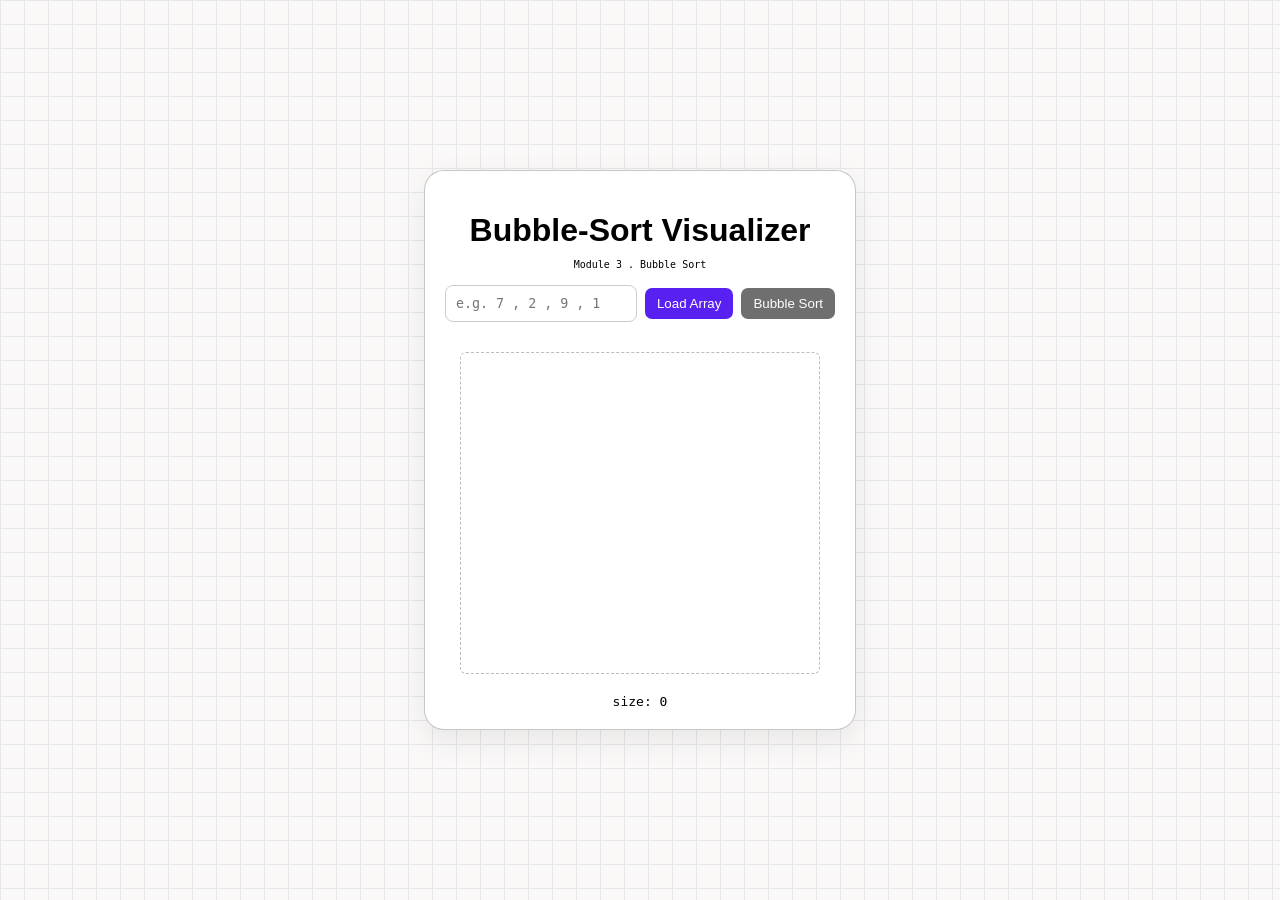
==== Bubble Sort/index.html @ d6e2092b "Add Sorting module: animated Bubble Sort visualizer with async step-by-step execution" ====
<!DOCTYPE html>
<html lang="en">

<head>
  <meta charset="UTF-8">
  <meta name="viewport" content="width=device-width, initial-scale=1.0">
  <title>bubble Sort</title>
  <script src="script.js"></script>
  <link rel="stylesheet" href="style.css">
</head>

<body>
  <div class="visualizer">
    <h1>Bubble-Sort Visualizer</h1>
    <p style="text-align: center; font-size: x-small; font-family: monospace; ">Module 3 . Bubble Sort</p>
    <div class="controls">
      <input type="text" id="inputValue" placeholder="e.g. 7 , 2 , 9 , 1">
      <button class="loadArray" onclick="loadArray()">Load Array</button>
      <button class="bubbleSort" onclick="bubbleSort()">Bubble Sort</button>
    </div>
    <div id="barscontainer"class="bars-container"></div>
    <div id="sizeLabel" style="text-align: center; font-family: monospace; margin-top: 20px;">size: 0</div>
  </div>
</body>

</html>
---- Bubble Sort/style.css ----
body{
  margin:0;
  min-height:100vh;
  display:flex;
  justify-content:center;
  align-items:center;
  font-family:'Trebuchet MS','Lucida Sans Unicode','Lucida Grande','Lucida Sans',Arial,sans-serif;
  background:#faf9f7;
  background-image:
    linear-gradient(to right,#e5e7eb 1px,transparent 1px),
    linear-gradient(to bottom,#e5e7eb 1px,transparent 1px);
  background-size:24px 24px;
}

.visualizer{
  background:#fff;
  padding:20px;
  margin:50px;
  border:.5px solid rgba(0,0,0,.22);
  border-radius:20px;
  box-shadow:0 10px 30px rgba(0,0,0,.08);
}

h1{
  margin-bottom: 0px;
  text-align:center;
}

.controls{
  display:flex;
  justify-content:center;
  align-items:center;
  gap:8px;
  margin:15px 0;
}

input{
  padding:10px;
  border:1px solid #ccc;
  border-radius:8px;
  font-family:monospace;
  transition:.25s;
}

input:focus{
  outline:none;
  border-color:#3b82f6;
  box-shadow:0 0 0 3px rgba(59,130,246,.25);
}

button{
  font-weight: 500;
  padding:8px 12px;
  border:none;
  border-radius:7px;
  color:#fff;
  cursor:pointer;
  transition:.25s;
}

.loadArray{background:#4000f0de;}
.bubbleSort{background:#6f6f6f;}

.loadArray:hover{
  background:#fff;
  color:#2563eb;
  box-shadow:0 0 18px rgba(37,99,235,.35);
}

.bubbleSort:hover{
  background:#fff;
  color:#555;
  box-shadow:0 0 18px rgba(90,90,90,.3);
}

button:active{
  transform:scale(.96);
}

.bars-container{
  display:flex;
  justify-content:center;
  align-items:flex-end;
  height:300px;
  padding:10px;
  gap:10px;
  overflow:hidden;
  border:1.5px dashed #b8bcc4;
  border-radius:6px;
    margin-top: 30px;
    margin-left: 15px;
    margin-right: 15px;
}

.bar{
  flex:1;
  min-width:20px;
  display:flex;
  justify-content:center;
  align-items:flex-end;
  background:#eef1f5;
  border:2px solid #4a5568;
  border-radius:6px 6px 0 0;
  font:11px monospace;
  transition:height .25s ease,background .25s,border-color .25s,transform .2s;
}

.bar:hover{
  filter:brightness(.97);
}

.bar.comparing-left{
  background:#e6e8fd;
  border-color:#4c51bf;
  transform:translateY(-2px);
}

.bar.comparing-right{
  background:#fde6e6;
  border-color:#bf4c4c;
  transform:translateY(-4px);
}

.bar.swapped{
  background:#dcfce7;
  border-color:#15803d;
  /* transform:scaleY(1.03); */
}

.bar.sorted{
  background:#d8f7df;
  border-color:#16a34a;
}
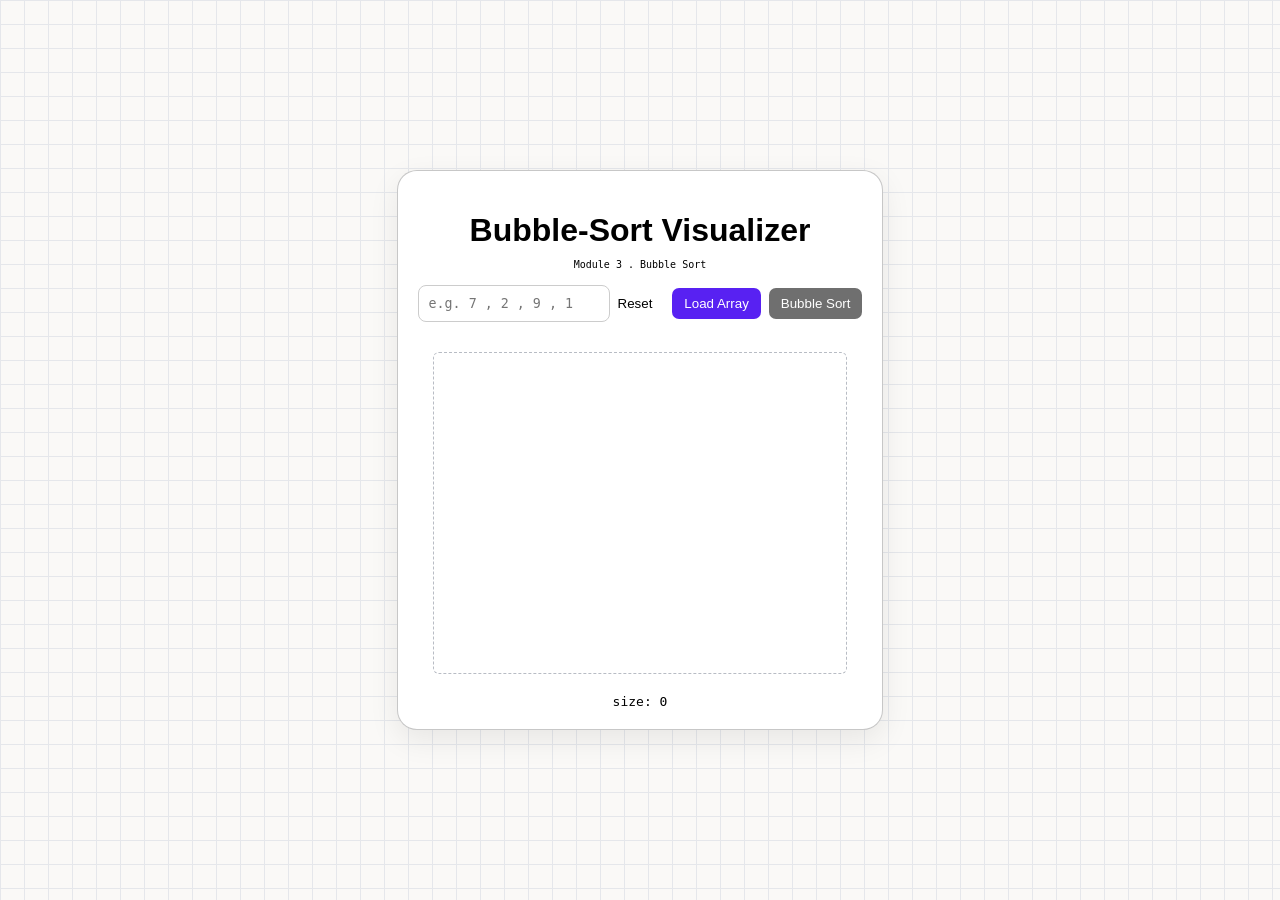
==== commit 06fb7fff: "Add Sorting module: animated Bubble Sort visualizer with async step-by-step execution" ====
--- a/Bubble Sort/index.html
+++ b/Bubble Sort/index.html
@@ -15,10 +15,11 @@
     <p style="text-align: center; font-size: x-small; font-family: monospace; ">Module 3 . Bubble Sort</p>
     <div class="controls">
       <input type="text" id="inputValue" placeholder="e.g. 7 , 2 , 9 , 1">
+      <button style="background-color: transparent; color: black; padding-left: 0px;" onclick="resetInput()" value="reset">Reset</button>
       <button class="loadArray" onclick="loadArray()">Load Array</button>
       <button class="bubbleSort" onclick="bubbleSort()">Bubble Sort</button>
     </div>
-    <div id="barscontainer"class="bars-container"></div>
+    <div id="barscontainer" class="bars-container"></div>
     <div id="sizeLabel" style="text-align: center; font-family: monospace; margin-top: 20px;">size: 0</div>
   </div>
 </body>
